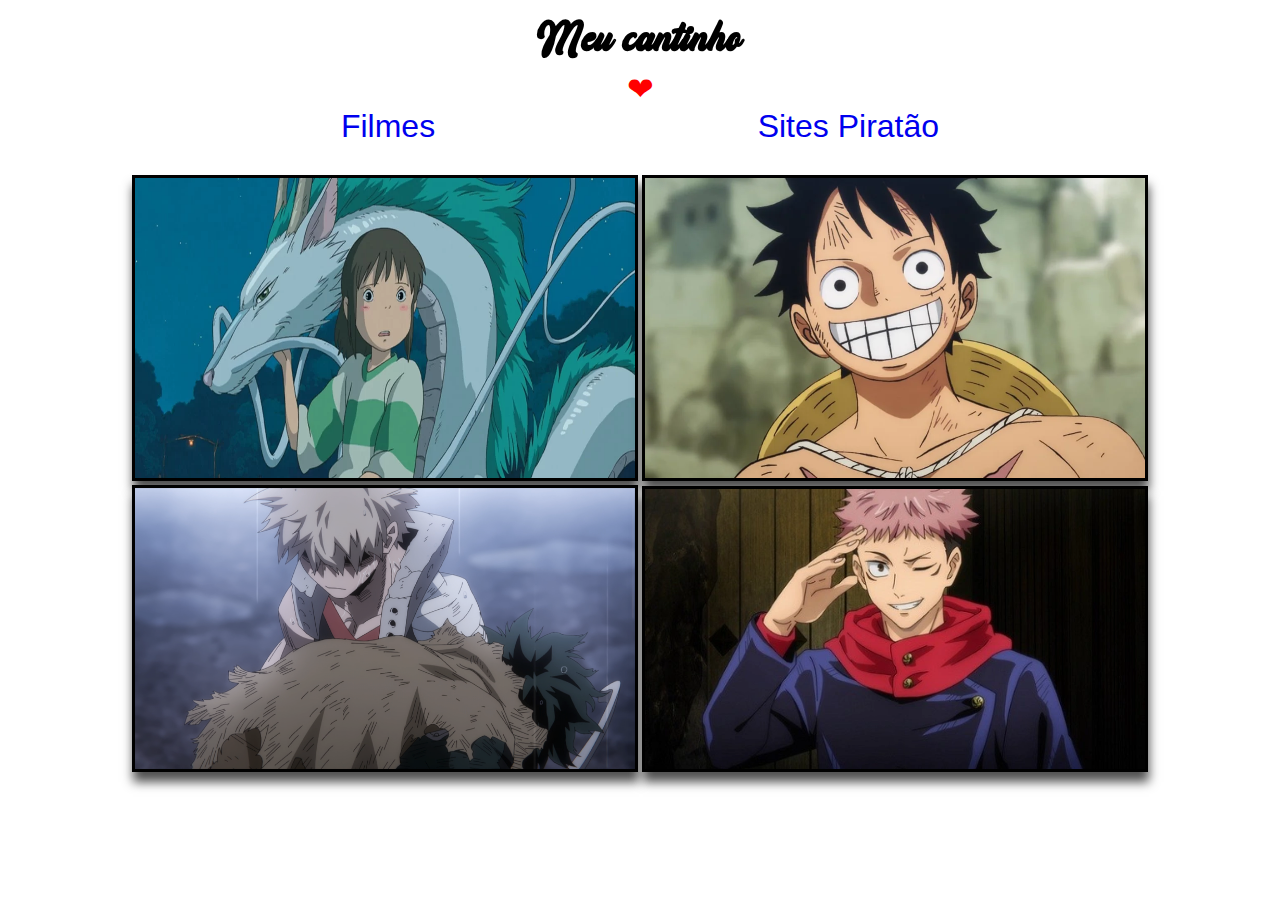
==== index.html @ 2e3e99df "Initial commit" ====
<!DOCTYPE html>
<html lang="pt-br">
<head>
    <meta charset="UTF-8">
    <meta name="viewport" content="width=device-width, initial-scale=1.0">
    <title>Filmes/Series</title>
    <link rel="shortcut icon" href="favicon_io/favicon.ico" type="image/x-icon">
    <link rel="stylesheet" href="style.css">
</head>
<body>
    <header>
        <h1>Meu cantinho</h1> <p>&#x2764;</p> 
        <nav>
            <a href="#" class="link2">Filmes</a>
            <a href="#" class="link1">Sites Piratão</a>
        </nav>
    </header>
<main>
   <div class="container">  
       <a href="ghibi.html"><img src="imagens body/filmes-para-conhecer-o-studio-ghibli-um-dos-maiores-estudios-de-anime-do-japao.webp" alt="logo studio ghibi" class="img1"></a>
       <a href="onepiece.html">
           <img src="imagens body/one-piece-anime-retorna-28-junho.jpg.webp"
           alt="logo onepiece" class="img2">
       </a> <br>
       <a href="bokunohero.html"><img src="imagens body/my-hero-academia-season-6-bakugo-deku-hug-6410a7b43b863.png" alt="logo bokunohero" class="img3"></a>
       <a href="jujutsu.html"><img src="imagens body/yuuji-itadori_cke.webp" alt="logo jujutsu" class="img4"></a>
   </div>
</main>
</body>
</html>
---- style.css ----
@charset "utf-8";

@font-face {
    font-family: kaglia;
    src: url(kaglia/Kaglia\ Regular\ Demo.otf) format(opentype);
    font-weight: none;
    font-style: none;
}

body {
    background-image: url(https://image.winudf.com/v2/image/Y29tLnVraW5nLm9uZXBpZWNld2FsbHBhcGVyX3NjcmVlbl8yXzE1MjQyMTY4NjZfMDQ2/screen-2.webp?fakeurl=1&type=.webp);
    background-attachment: fixed;
    margin: 0;
    padding: 0;
}

.img1 {
    max-width: 500px;
    height: 300px;
    border: solid black;
    box-shadow: 1px 10px 10px rgba(2, 2, 2, 0.686);
}

.img2 {
    max-width: 500px;
    max-height: 10%;
    border: solid black;
    box-shadow: 1px 10px 10px rgba(2, 2, 2, 0.686);
}

.img3 {
    max-width: 500px;
    max-height: 10%;
    border: solid black;
    box-shadow: 1px 10px 10px rgba(2, 2, 2, 0.686);
}

.img4 {
    max-width: 500px;
    max-height: 10%;
    border: solid black;
    box-shadow: 1px 10px 10px rgba(2, 2, 2, 0.686);
}

.container {
    text-align: center;
}

header {
    text-align: center;
    font-family: kaglia;
    font-style: none;
    font-weight: normal;
    font-size: 2em;
    background-color: white;
    padding: 5px;
    margin-bottom: 25px;
}
h1 {
    padding: 0;
    margin: 0;
}
header > p {
    color: red;
    padding: 0;
    margin: 0;
}
nav > a {
    text-decoration: none;
    padding-left: 110px;
    font-family: 'Gill Sans', 'Gill Sans MT', Calibri, 'Trebuchet MS', sans-serif;
}

.link1 {
    padding-left: 0;
    
}
.link2 {
    margin-right: 25%;
    padding-left: 0;
}
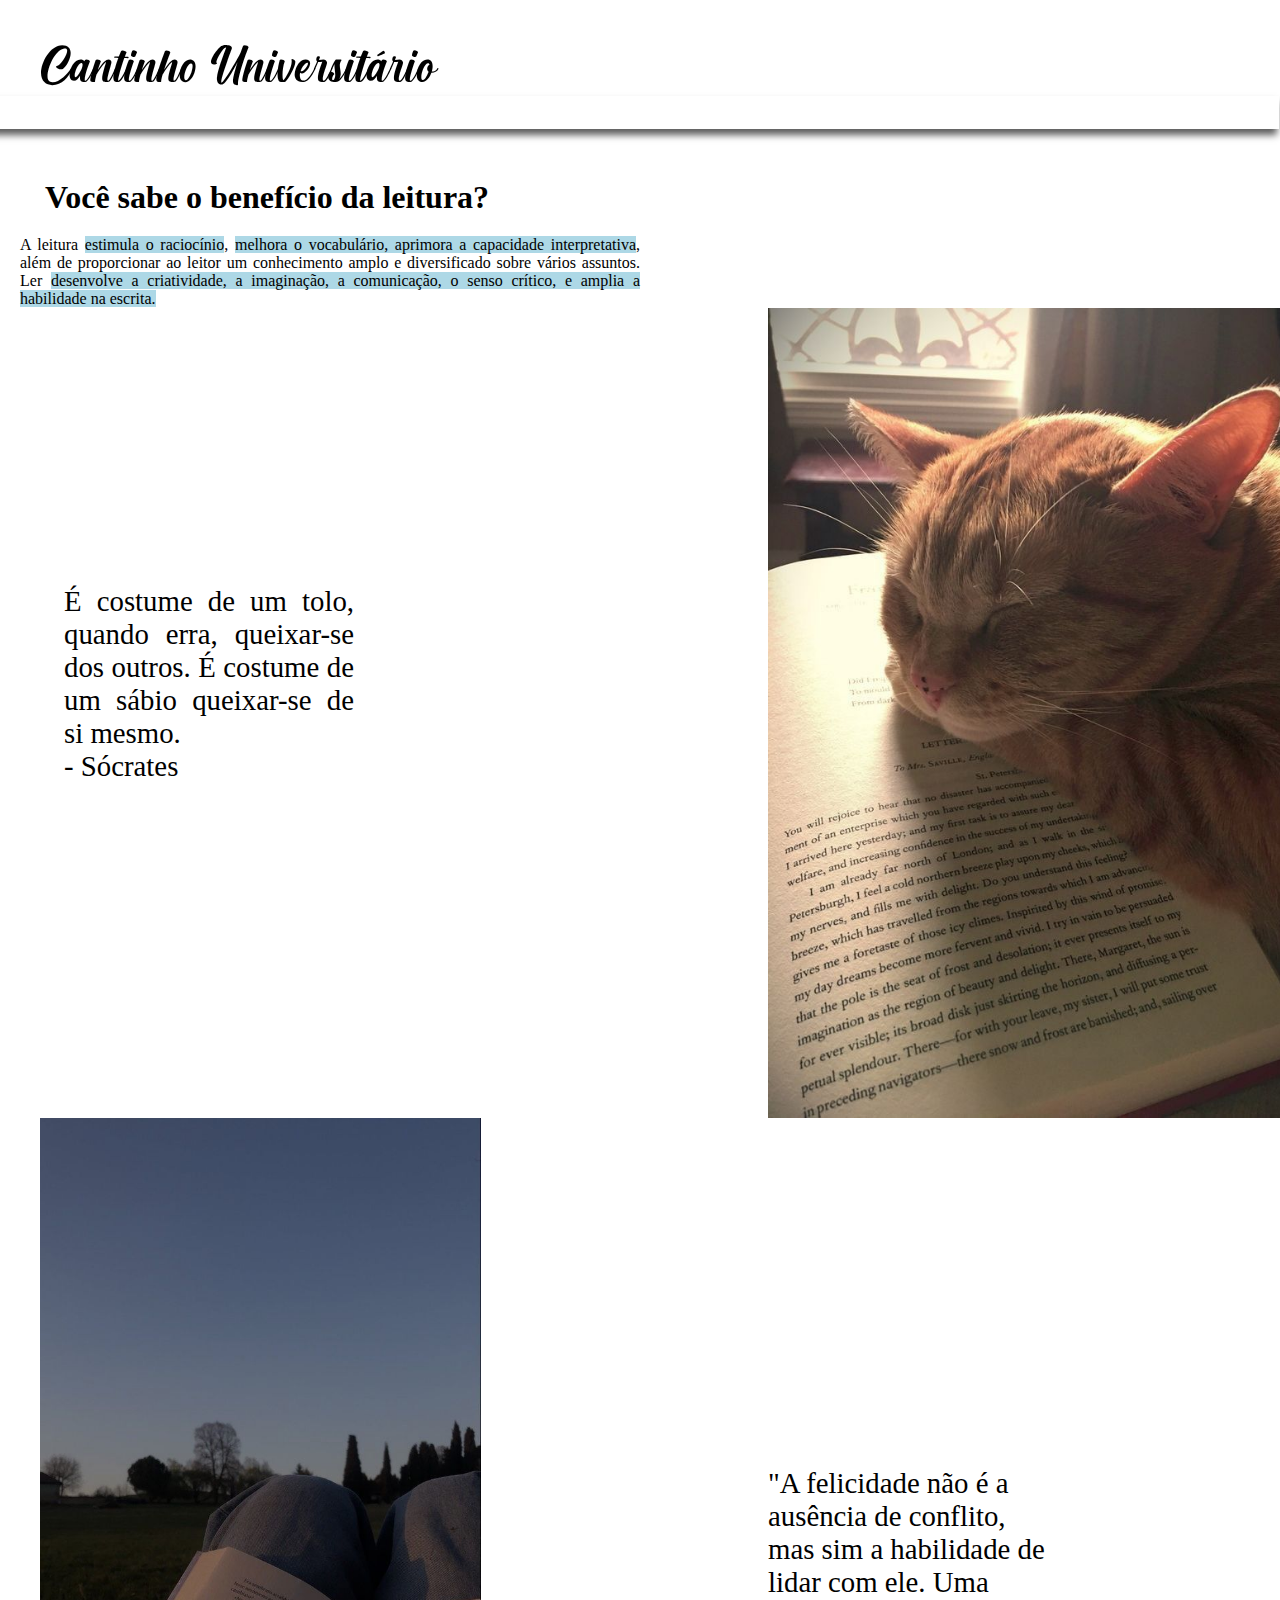
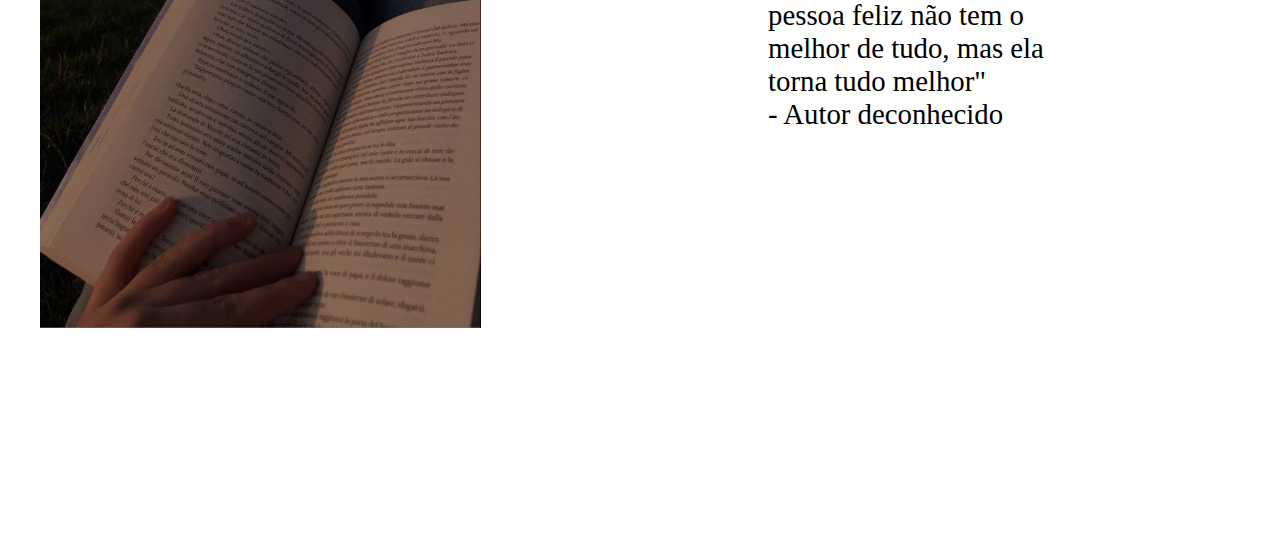
==== commit dadbec8f: "Atualização Desafio Semanal" ====
--- a/index.html
+++ b/index.html
@@ -3,28 +3,37 @@
 <head>
     <meta charset="UTF-8">
     <meta name="viewport" content="width=device-width, initial-scale=1.0">
-    <title>Filmes/Series</title>
+    <title>University Corner</title>
     <link rel="shortcut icon" href="favicon_io/favicon.ico" type="image/x-icon">
     <link rel="stylesheet" href="style.css">
 </head>
 <body>
     <header>
-        <h1>Meu cantinho</h1> <p>&#x2764;</p> 
+        <h1>Cantinho Universitário</h1>
         <nav>
-            <a href="#" class="link2">Filmes</a>
-            <a href="#" class="link1">Sites Piratão</a>
+            <a href="#">Menu</a>
+            <a href="#">Livros</a>
+            <a href="#">Contato</a>
         </nav>
     </header>
-<main>
-   <div class="container">  
-       <a href="ghibi.html"><img src="imagens body/filmes-para-conhecer-o-studio-ghibli-um-dos-maiores-estudios-de-anime-do-japao.webp" alt="logo studio ghibi" class="img1"></a>
-       <a href="onepiece.html">
-           <img src="imagens body/one-piece-anime-retorna-28-junho.jpg.webp"
-           alt="logo onepiece" class="img2">
-       </a> <br>
-       <a href="bokunohero.html"><img src="imagens body/my-hero-academia-season-6-bakugo-deku-hug-6410a7b43b863.png" alt="logo bokunohero" class="img3"></a>
-       <a href="jujutsu.html"><img src="imagens body/yuuji-itadori_cke.webp" alt="logo jujutsu" class="img4"></a>
-   </div>
-</main>
+    <main>
+        <h2>Você sabe o benefício da leitura?</h2>
+        <p class="leitura">A leitura <mark>estimula o raciocínio</mark>, <mark>melhora o vocabulário, aprimora a capacidade interpretativa</mark>, além de proporcionar ao leitor um conhecimento amplo e diversificado sobre vários assuntos. Ler <mark>desenvolve a criatividade, a imaginação, a comunicação, o senso crítico, e amplia a habilidade na escrita.</mark></p>
+        <img src="dbcd0ae7143b068dab012601969ec880.jpg" alt="Gato-imagem" class="gato1">
+        <p class="leitura2">É costume de um tolo, quando erra, queixar-se dos outros. É costume de um sábio queixar-se de si mesmo. <br> - Sócrates</p>
+        <img src="livro2.jpg" alt="Livro" class="gato2">
+        <p class="leitura3">"A felicidade não é a ausência de conflito, mas sim a habilidade de lidar com ele. Uma pessoa feliz não tem o melhor de tudo, mas ela torna tudo melhor"<br> - Autor deconhecido</p>
+    </main>
+    <footer>
+        <p>Desenvolvido por <strong>Daniel</strong>.</p>
+        <ul>
+            <li><a href="#">Github</a></li>
+            <li><a href="#">Instagram</a></li>
+            <li><a href="#">Linkedin</a></li>
+            <li><a href="#">Youtube</a></li>
+            <li><a href="#">Telegram</a></li>
+        </ul>
+        <p class="end">Criar um pequeno hábito de leitura, te fará conquistar grandes coisas!</p>
+    </footer>
 </body>
 </html>--- a/style.css
+++ b/style.css
@@ -1,81 +1,116 @@
 @charset "utf-8";
 
-@font-face {
-    font-family: kaglia;
-    src: url(kaglia/Kaglia\ Regular\ Demo.otf) format(opentype);
-    font-weight: none;
-    font-style: none;
-}
-
-body {
-    background-image: url(https://image.winudf.com/v2/image/Y29tLnVraW5nLm9uZXBpZWNld2FsbHBhcGVyX3NjcmVlbl8yXzE1MjQyMTY4NjZfMDQ2/screen-2.webp?fakeurl=1&type=.webp);
-    background-attachment: fixed;
+* {
     margin: 0;
     padding: 0;
 }
 
-.img1 {
-    max-width: 500px;
-    height: 300px;
-    border: solid black;
-    box-shadow: 1px 10px 10px rgba(2, 2, 2, 0.686);
+@font-face {
+    font-family: cake;
+    src: url(cream_cake/Cream\ Cake.otf) format(opentype);
 }
 
-.img2 {
-    max-width: 500px;
-    max-height: 10%;
-    border: solid black;
-    box-shadow: 1px 10px 10px rgba(2, 2, 2, 0.686);
+
+header {
+    padding: 28px 28px 0px 28px;
+    background-image: url(https://i.pinimg.com/originals/4d/86/f8/4d86f8299ccb654ed9c04f4f8aeafe25.jpg);
+    background-position: center bottom;
+}
+header > h1 {
+    color: rgb(0, 0, 0);
+    font-family: cake;
+    font-size: 4em;
+    font-weight: lighter;
+    background-color: rgba(255, 255, 255, 0.685);
+    width: 414px;
+    padding: 4px 7px 0px 13px;
 }
 
-.img3 {
-    max-width: 500px;
-    max-height: 10%;
-    border: solid black;
-    box-shadow: 1px 10px 10px rgba(2, 2, 2, 0.686);
-}
-
-.img4 {
-    max-width: 500px;
-    max-height: 10%;
-    border: solid black;
-    box-shadow: 1px 10px 10px rgba(2, 2, 2, 0.686);
-}
-
-.container {
-    text-align: center;
-}
-
-header {
-    text-align: center;
-    font-family: kaglia;
-    font-style: none;
-    font-weight: normal;
-    font-size: 2em;
-    background-color: white;
-    padding: 5px;
-    margin-bottom: 25px;
-}
-h1 {
-    padding: 0;
-    margin: 0;
-}
-header > p {
-    color: red;
-    padding: 0;
-    margin: 0;
+nav {
+    margin: 0px -27px 5px -44px;
+    text-align: right;
+    box-shadow: -2px 6px 7px rgba(0, 0, 0, 0.641);
 }
 nav > a {
+    margin-right: 45px;
+    color: rgb(255, 255, 255);
+    font-size: 1.8em;
+    font-family: 'Times New Roman', Times, serif;
+    font-weight: bold;
     text-decoration: none;
-    padding-left: 110px;
-    font-family: 'Gill Sans', 'Gill Sans MT', Calibri, 'Trebuchet MS', sans-serif;
 }
-
-.link1 {
-    padding-left: 0;
-    
+nav > a:hover {
+    color: lightblue;
+    transition-duration: 0.5s;
+    text-decoration: underline;
 }
-.link2 {
-    margin-right: 25%;
-    padding-left: 0;
+h2 {
+    margin: 50px 0px 20px 0px;
+    padding-left: 45px;
+    font-size: 2em;
+}
+mark {
+    background-color: lightblue;
+}
+footer {
+    background-image: url(https://agenciablumi.com.br/wp-content/uploads/2020/07/capa4.jpg);
+    background-position: right center;
+    background-size: cover;
+    padding: 20px;
+}
+footer > p {
+    color: white;
+    text-align: center;
+    margin-bottom: 20px;
+}
+footer > ul {
+    list-style: none;
+    columns: 2;
+    margin: auto;
+    color: white;
+    width: 152px;
+    padding-left: 15px;
+}
+footer > ul >li {
+    margin-bottom: 20px;
+}
+footer > ul >li > a {
+    color: white;
+}
+.gato1 {
+    display: block;
+    position: relative;
+    margin: 0;
+    top: 5%;
+    left: 60%;
+    height: 90vh;
+    background-attachment: fixed;
+}
+.leitura {
+    max-width: 620px;
+    text-align: justify;
+    padding-left: 20px;
+}
+.leitura2 {
+    margin-right: 0;
+    text-align: justify;
+    position: absolute;
+    top: 65%;
+    left: 5%;
+    width: 290px;
+    font-size: 1.8em;
+}
+.leitura3 {
+    position: absolute;
+    top: 163%;
+    left: 60%;
+    width: 290px;
+    font-size: 1.8em;
+}
+.gato2 {
+    height: 90vh;
+    padding-left: 40px;
+}
+.end {
+    text-align: left;
 }